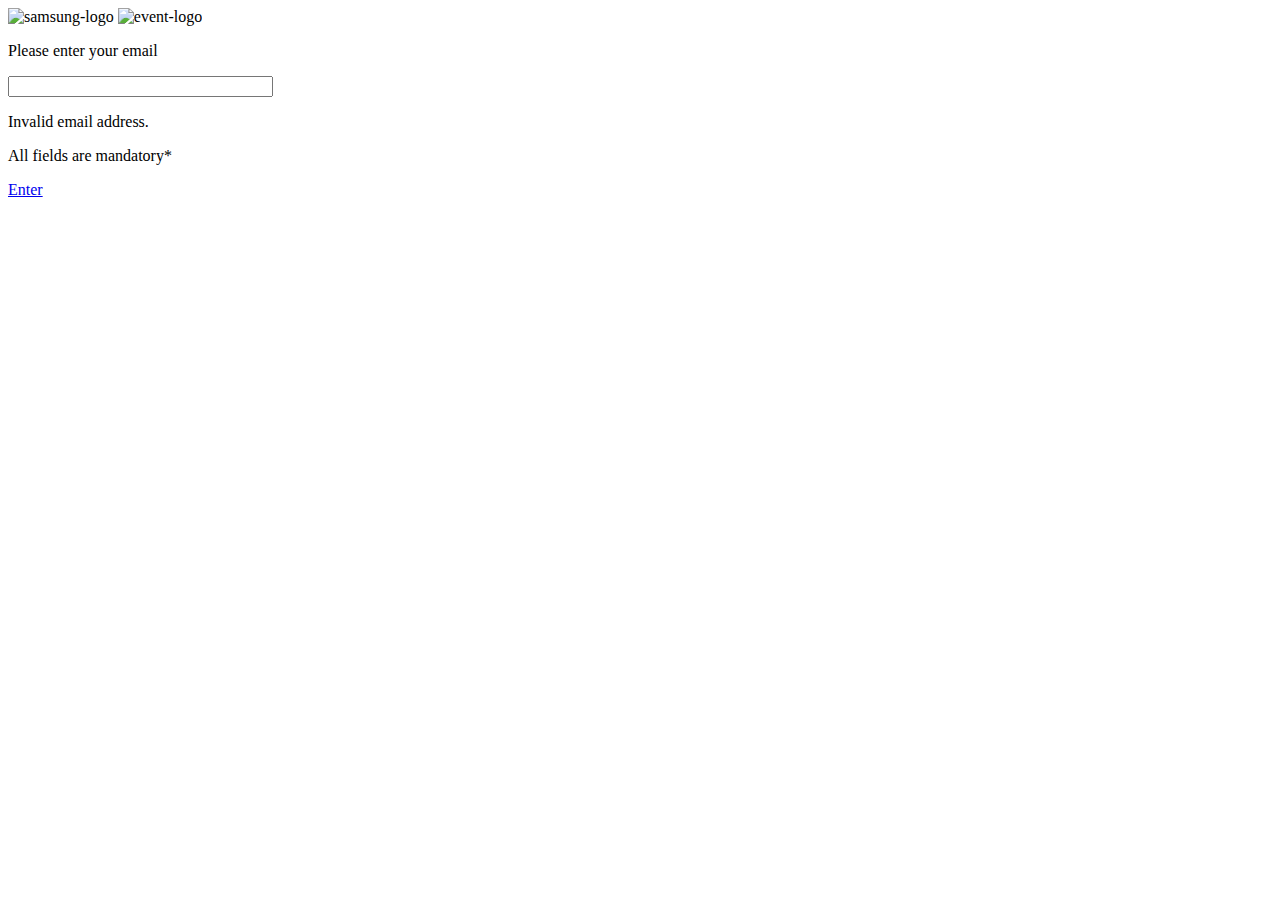
==== index.html @ 4e27eef6 "v0.2" ====
<!DOCTYPE html>
<html lang="en">
  <head>
    <meta charset="utf-8">
    <meta name=viewport content="width=device-width, initial-scale=1">
    <title>Samsung Project</title>
    <link href="css/normalize.css" rel="stylesheet" type="text/css">
    <link href="css/styles.css" rel="stylesheet" type="text/css">
    <!-- <link href="https://fonts.googleapis.com/css?family=Courgette|Roboto:400,500,700,900" rel="stylesheet"> -->
  </head>
  <body>
      <header id="header-main">
          <img id="samsung-main" src="src/samsungblue-logo.png" alt="samsung-logo">
          <img id="logo-main" src="bound.png" alt="event-logo">
      </header>
      <main>
        <form name="myForm" action="">
          <p class="orange">Please enter your email</p>
          <input id="email" class="input-login" type="email" name="email" size="30">
          <p id="alert">Invalid email address.</p>
          <p class="white">All fields are mandatory*</p>
          <a href="#" class="submit-button cont" onclick="return validateForm();" id="enter-btn">Enter</a>

        </form>
      </main>
      <script src="js/script.js"></script>
  </body>
</html>
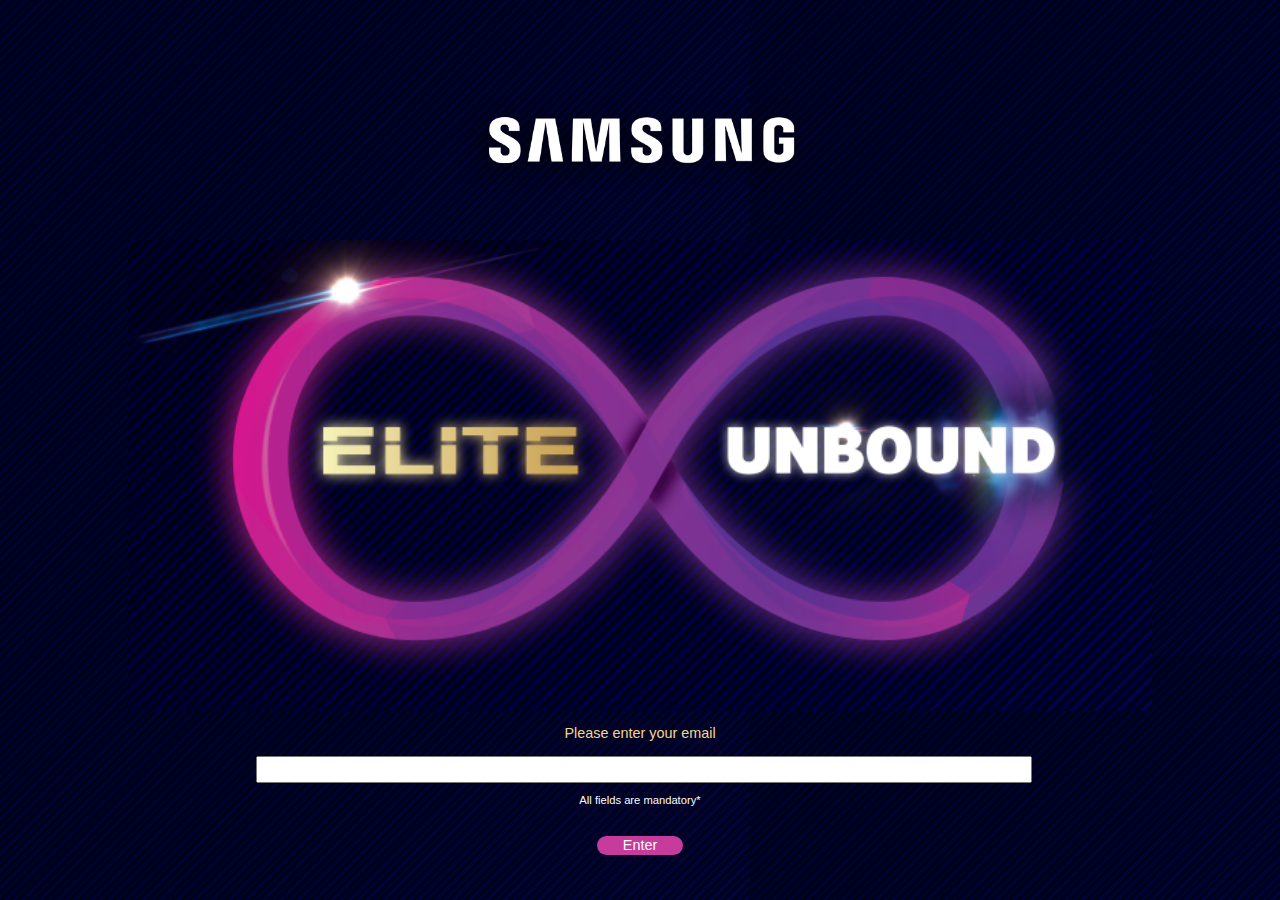
==== commit 8ff14827: "more files" ====
--- a/index.html
+++ b/index.html
@@ -10,7 +10,7 @@
   </head>
   <body>
       <header id="header-main">
-          <img id="samsung-main" src="src/samsungblue-logo.png" alt="samsung-logo">
+          <img id="samsung-main" src="samsungblue-logo.png" alt="samsung-logo">
           <img id="logo-main" src="bound.png" alt="event-logo">
       </header>
       <main>
--- a/css/styles.css
+++ b/css/styles.css
@@ -0,0 +1,156 @@
+a {
+  text-decoration: none;
+  cursor: move; }
+
+header {
+  margin-top: 7em; }
+
+#header-main {
+  margin-top: 5em; }
+
+#header-sec {
+  margin-top: 1em; }
+
+body {
+  background-image: url("../background.jpg"); }
+
+form {
+  margin: 0 auto;
+  width: 60%; }
+
+#samsung-main {
+  width: 30%;
+  display: block;
+  margin: 0 auto;
+  margin-bottom: 2em; }
+
+#logo-main {
+  width: 80%;
+  display: block;
+  margin: auto; }
+
+#logo-sec {
+  width: 60%;
+  display: block;
+  margin: auto; }
+
+.slides {
+  width: 90%;
+  height: 10em;
+  display: block;
+  margin: auto;
+  border: 1px solid #f4d68b; }
+
+#samsung-sec {
+  width: 30%;
+  display: block;
+  margin: 0 auto;
+  margin-bottom: 2em; }
+
+.slideshow {
+  max-width: 90%;
+  position: relative;
+  margin: auto; }
+
+.input-login {
+  height: 1.3em;
+  margin: 0 auto;
+  width: 100%;
+  font-size: 1em; }
+
+.orange {
+  color: #f4d68b;
+  font-family: Arial;
+  font-size: 0.9em;
+  text-align: center; }
+
+.orange-slide {
+  color: #f4d68b;
+  font-family: Arial;
+  font-size: 0.9em;
+  text-align: left;
+  margin: 1em; }
+
+.white {
+  color: #fefdfa;
+  font-family: Arial;
+  font-size: 0.7em;
+  text-align: center; }
+
+.white-p {
+  color: #fefdfa;
+  font-family: Arial;
+  font-size: 0.9em;
+  text-align: left;
+  margin-left: 1em; }
+
+.white-sec {
+  color: #fefdfa;
+  font-family: Arial;
+  font-size: 0.9em;
+  text-align: left;
+  margin-bottom: 0.2em; }
+
+.white-note {
+  color: #fefdfa;
+  font-family: Arial;
+  font-size: 0.7em;
+  text-align: left; }
+
+.white-menu {
+  color: #fefdfa;
+  font-family: Arial;
+  font-size: 0.9em;
+  text-align: center; }
+
+#alert {
+  color: #d9482b;
+  font-family: Arial;
+  font-size: 0.7em;
+  display: none; }
+
+.submit-button {
+  background-color: #c63b9b;
+  width: 6em;
+  border: none;
+  border-radius: 45px;
+  color: #fefdfa;
+  padding: .1em 0em;
+  text-align: center;
+  display: block;
+  font-family: Arial;
+  font-size: 0.9em;
+  margin: 2em auto; }
+
+ul {
+  display: flex;
+  flex-direction: row;
+  justify-content: center;
+  list-style-type: none;
+  margin: 0;
+  padding: 0; }
+
+ul li {
+  border-right: 1px solid #fefdfa;
+  text-align: center;
+  margin: 1em 0em;
+  width: 7em;
+  height: 1.4em;
+  cursor: pointer; }
+
+ul > li:first-child {
+  padding-right: .2em; }
+
+ul > li:last-child {
+  border: none;
+  margin: 1em; }
+
+.link {
+  text-decoration: underline;
+  color: #fefdfa;
+  font-weight: bold; }
+
+.mySlides {
+  display: none; }
+
+/*# sourceMappingURL=styles.css.map */
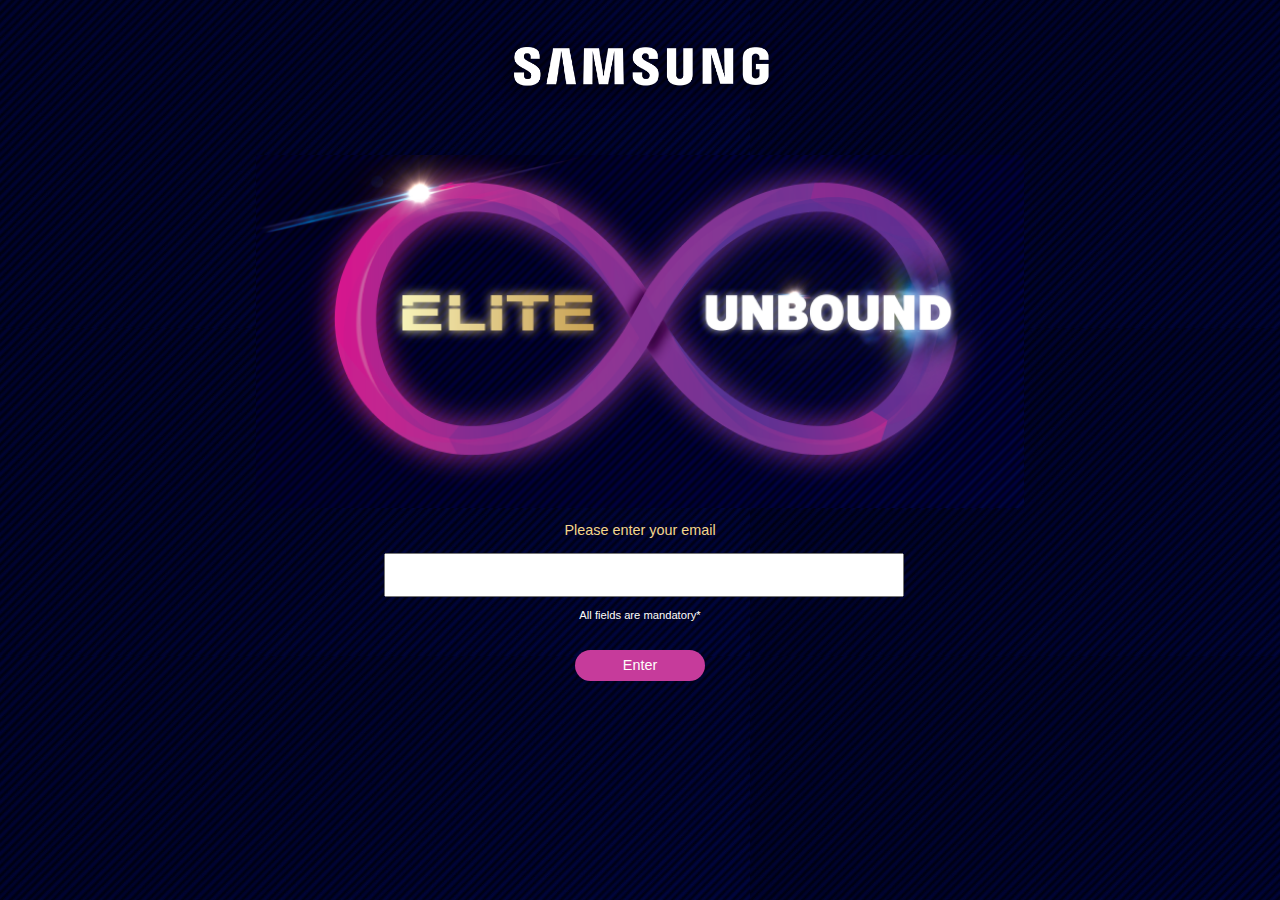
==== commit d89e3206: "index test pass" ====
--- a/index.html
+++ b/index.html
@@ -16,7 +16,9 @@
       <main>
         <form name="myForm" action="">
           <p class="orange">Please enter your email</p>
-          <input id="email" class="input-login" type="email" name="email" size="30">
+          <section class="log">
+            <input id="email" class="input-login" type="email" name="email">
+          </section>
           <p id="alert">Invalid email address.</p>
           <p class="white">All fields are mandatory*</p>
           <a href="#" class="submit-button cont" onclick="return validateForm();" id="enter-btn">Enter</a>
--- a/css/styles.css
+++ b/css/styles.css
@@ -1,9 +1,7 @@
 a {
   text-decoration: none;
-  cursor: move; }
-
-header {
-  margin-top: 7em; }
+ }
+
 
 #header-main {
   margin-top: 5em; }
@@ -36,7 +34,7 @@
 
 .slides {
   width: 90%;
-  height: 10em;
+  height: auto;
   display: block;
   margin: auto;
   border: 1px solid #f4d68b; }
@@ -84,18 +82,31 @@
   text-align: left;
   margin-left: 1em; }
 
+  .white-p1 {
+    color: #fefdfa;
+    font-family: Arial;
+    font-size: 1em;
+    text-align: left;
+    margin-left: 1em;
+    margin-top: -.8em;
+    padding: 0;
+  }
+
 .white-sec {
   color: #fefdfa;
   font-family: Arial;
   font-size: 0.9em;
   text-align: left;
-  margin-bottom: 0.2em; }
+  margin-bottom: 0.2em;
+  padding-left: .9em;}
+
 
 .white-note {
   color: #fefdfa;
   font-family: Arial;
   font-size: 0.7em;
-  text-align: left; }
+  text-align: left;
+  padding-left: 1em;}
 
 .white-menu {
   color: #fefdfa;
@@ -153,4 +164,179 @@
 .mySlides {
   display: none; }
 
+/* CHECKBOXES */
+
+.boxy {
+  width: 1em;
+  height: 1em;
+  margin: .5em;
+
+}
+
+.white-check {
+  color: #fefdfa;
+  font-family: Arial;
+  font-size: 1.2em;
+  text-align: left;
+  padding-left: .8em;
+  padding-right: .3em;
+  padding-top: .3em;
+
+}
+
+.extra {
+  display:none;;
+}
+
+/* MEDIA QUERIES */
+
+@media only screen and (min-width : 768px) {
+
+  .large {
+    display: none;
+  }
+
+  #header-main {
+    margin-top: 1em;
+  }
+
+  #samsung-main {
+    width: 25%;
+    display: block;
+    margin: 0 auto;
+    margin-bottom: 2em; }
+
+  #logo-main {
+    width: 60%;
+    display: block;
+    margin: auto; }
+
+    .input-login {
+      height: 1.7em;
+      font-size: 1.4em;
+    }
+
+    main {
+      display: block;
+      margin: 0 auto;
+      width: 100%;
+    }
+
+    .extra {
+      display:block;
+    }
+
+    .log {
+      margin: 0 16em;
+
+    }
+
+    .submit-button {
+      width: 9em;
+      padding: .5em 0em;
+
+    }
+
+    #delegates {
+      width: 100%;
+      display: flex;
+      flex-direction: column;
+      flex-wrap: wrap;
+      max-height: 60%;
+    }
+
+    form {
+
+      width: 80%; }
+
+    .flex {
+      width: 85%;
+    }
+
+    .flex-text {
+      width: 16em;
+    }
+
+    .flexbox-row {
+      display: flex;
+      flex-direction: row;
+      justify-content: center;
+    }
+
+
+    .flexbox-col {
+      display: flex;
+      flex-direction: column;
+      float: left;
+      width: 21%;
+    }
+
+    .vline {
+      border: 1px solid white;
+      height: 5em;
+      display: flex;
+      flex-direction: column;
+      float: left;
+      width: .001px;
+      margin-top: 6em;
+      margin-left: 1em;
+      margin-right: 1em;
+      padding-top: 4em;
+    }
+
+    .checkbox {
+      display: flex;
+      flex-direction: row;
+      float: left;
+
+    }
+
+    .flex-header {
+      display: flex;
+      flex-direction: row;
+      justify-content: center;
+      margin-bottom: 2em;
+    }
+
+    .flex-logo {
+      display: flex;
+      flex-direction: column;
+      max-height: 4em;
+      max-width: 12em;
+    }
+
+    .flex-col-3 {
+      display: flex;
+      flex-direction: column;
+      float: left;
+      width: 33%;
+
+    }
+
+    .center {
+      max-height: 12em;
+      max-width: 24em;
+      padding-left: 10em;
+    }
+
+    #main-venue {
+      display: flex;
+      flex-direction: row-reverse;
+    }
+
+    .slideshow {
+      width: 85%;
+      margin-top: 2em;
+    }
+
+    .flex-slide {
+      display: flex;
+      flex-direction: column;
+      float: left;
+      width: 49%;
+    }
+
+
+}
+
 /*# sourceMappingURL=styles.css.map */
